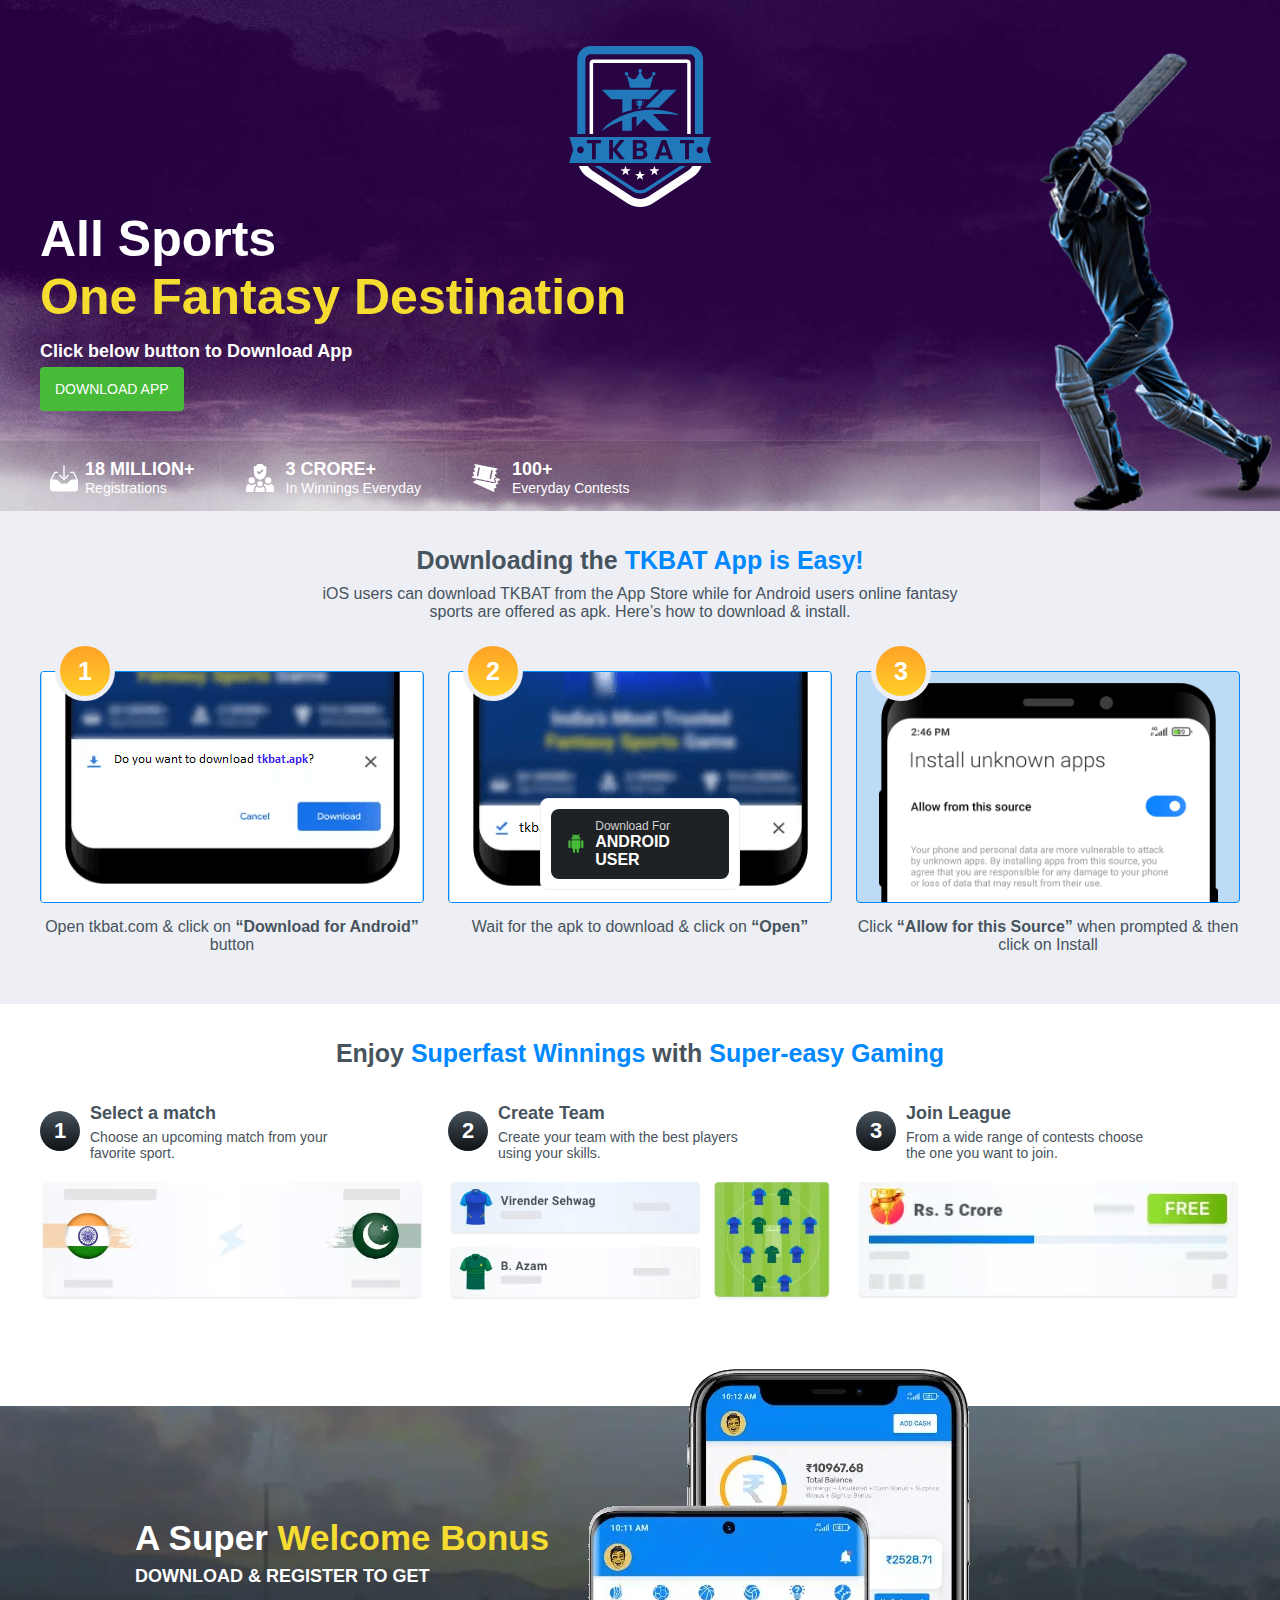
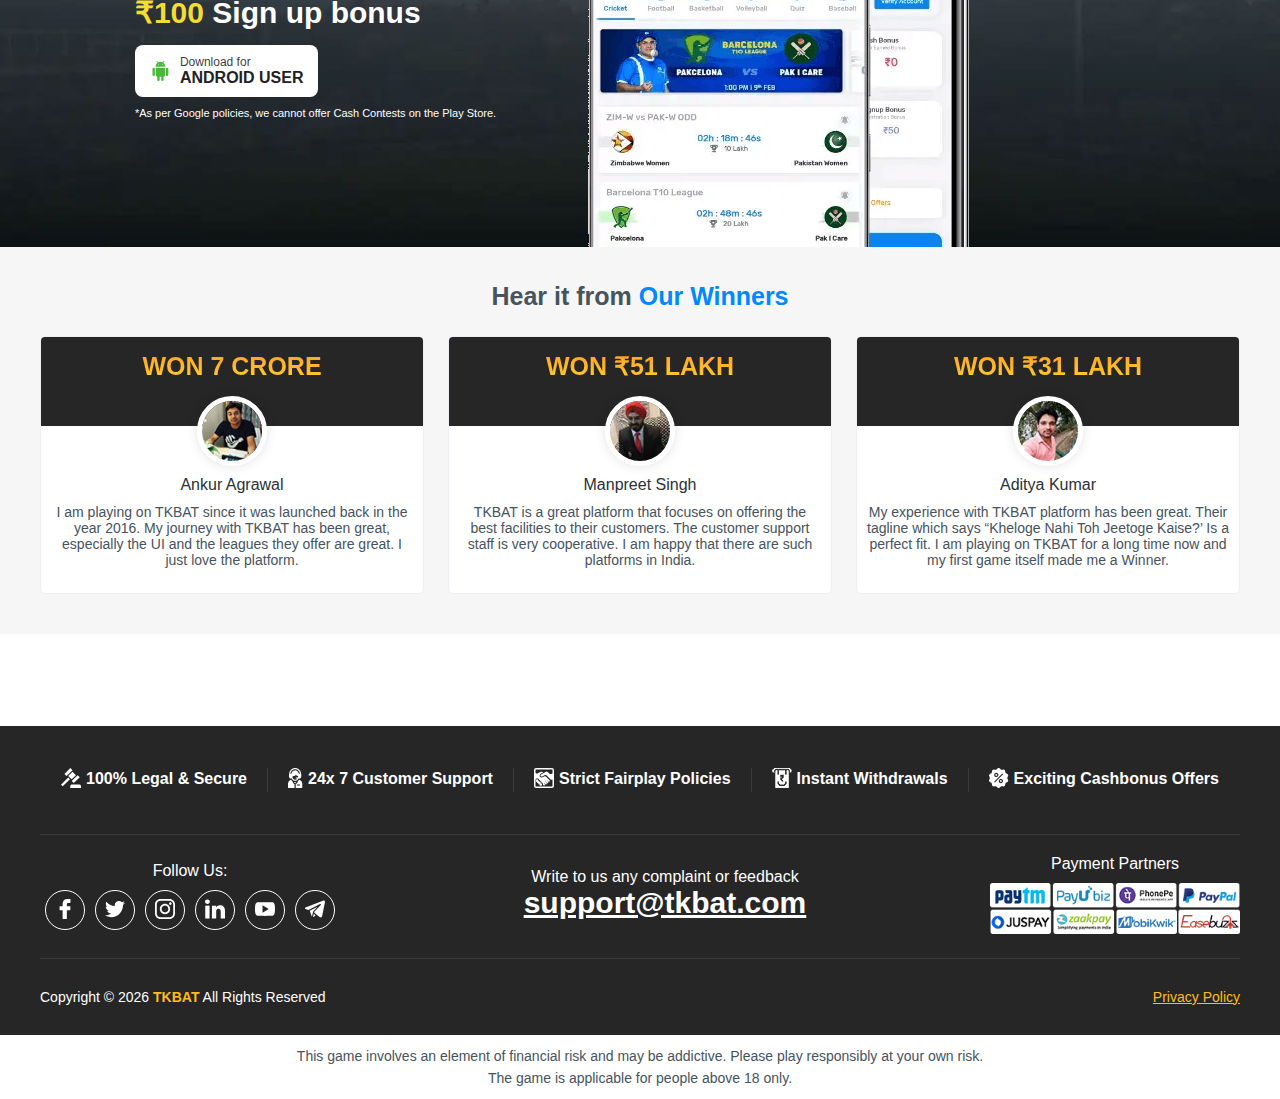
==== index.html @ e8605718 "Initial commit" ====
<!DOCTYPE html>
<html lang="en">
<head>
    <meta http-equiv="cache-control" content="max-age=31536000">
    <meta http-equiv="cache-control" content="no-cache">
    <meta http-equiv="expires" content="0">
    <meta http-equiv="expires" content="Tue, 01 Jan 2025 1:00:00 GMT">
    <meta http-equiv="pragma" content="no-cache">
    <meta charset="utf-8">
    <meta http-equiv="X-UA-Compatible" content="IE=edge">
    <meta name="viewport" content="width=device-width,initial-scale=1">
    <meta name="keywords"
        content="Fantasy Cricket,Fantasy Cricket Website,Fantasy Cricket sports,Fantasy Cricket League,Fantasy Sports,Fantasy Gaming,TKBAT,Online Fantasy Games,Cricket Fantasy Team,Live Cricket Score,Cricket Score Live,IPL Live Score,Online Cricket,Cricket Betting Tips"
        id="keywords">
    <meta name="description"
        content="Play Fantasy Cricket on TKBAT and win huge. Download Fantasy Sports Game App and play Cricket sports."
        id="description">
    <meta property="og:url" content="index.html">
    <meta property="og:description"
        content="Play Fantasy Cricket on TKBAT and win huge. Download Fantasy Sports Game App and play Cricket sports.">
    <meta property="og:title" content="Play Fantasy Cricket - Download Fantasy Sports App - TKBAT">
    <meta property="og:type" content="website">
    
    <meta property="fb:app_id" content="115690415775523">
    <meta property="og:image" content="assets/img/tkbat_shvag.jpg">
    <meta property="og:image:width" content="400">
    <meta property="og:image:height" content="300">
    <meta name="google-site-verification" content="RsuYp0el6uMh-h15eieLxXll2mEd5swfdwKniNeK5PY">
    <meta name="facebook-domain-verification" content="nry62axk0rsmj8yp8du52i96y41ram">
    <link rel="shortcut icon" href="assets/img/favicon-32x32.ico">
    
    <link href="index.html" rel="canonical">
    <meta name="msapplication-TileColor" content="#ffffff">
    <meta name="theme-color" content="#002a8b">
    <title>Play Fantasy Cricket - Download Fantasy Sports App - TKBAT</title>
    <link rel="preconnect" href="https://fonts.gstatic.com/" crossorigin>
    <style>
        @font-face {
            font-family: Roboto;
            font-style: normal;
            font-weight: 400;
            font-display: swap;
            src: url(https://fonts.gstatic.com/s/roboto/v20/KFOmCnqEu92Fr1Mu4mxK.woff2) format('woff2');
            unicode-range: U+0000-00FF, U+0131, U+0152-0153, U+02BB-02BC, U+02C6, U+02DA, U+02DC, U+2000-206F, U+2074, U+20AC, U+2122, U+2191, U+2193, U+2212, U+2215, U+FEFF, U+FFFD
        }

        @font-face {
            font-family: Roboto;
            font-style: normal;
            font-weight: 500;
            font-display: swap;
            src: url(https://fonts.gstatic.com/s/roboto/v20/KFOlCnqEu92Fr1MmEU9fBBc4.woff2) format('woff2');
            unicode-range: U+0000-00FF, U+0131, U+0152-0153, U+02BB-02BC, U+02C6, U+02DA, U+02DC, U+2000-206F, U+2074, U+20AC, U+2122, U+2191, U+2193, U+2212, U+2215, U+FEFF, U+FFFD
        }

        @font-face {
            font-family: Roboto;
            font-style: normal;
            font-weight: 700;
            font-display: swap;
            src: url(https://fonts.gstatic.com/s/roboto/v20/KFOlCnqEu92Fr1MmWUlfBBc4.woff2) format('woff2');
            unicode-range: U+0000-00FF, U+0131, U+0152-0153, U+02BB-02BC, U+02C6, U+02DA, U+02DC, U+2000-206F, U+2074, U+20AC, U+2122, U+2191, U+2193, U+2212, U+2215, U+FEFF, U+FFFD
        }

        * {
            margin: 0;
            padding: 0;
            border: 0;
            font-size: 100%;
            font: inherit;
            vertical-align: baseline
        }

        article,
        aside,
        details,
        figcaption,
        figure,
        footer,
        header,
        hgroup,
        menu,
        nav,
        section {
            display: block
        }

        * {
            box-sizing: border-box;
            outline: 0
        }

        html {
            scroll-behavior: smooth;
            -webkit-scroll-behavior: smooth
        }

        ::-webkit-scrollbar {
            width: 5px;
            height: 5px
        }

        ::-webkit-scrollbar-track {
            background-color: rgba(255, 255, 255, .5);
            padding: 0 2px
        }

        ::-webkit-scrollbar-thumb {
            background: #0444bf;
            border-radius: 5px
        }

        body {
            line-height: normal;
            font-size: 16px;
            color: #47535d;
            font-family: Roboto, sans-serif
        }

        iframe,
        img {
            max-width: 100%;
            height: auto
        }

        button,
        input,
        select,
        textarea {
            font-family: Roboto, sans-serif
        }

        b,
        strong {
            font-weight: 700
        }

        blockquote,
        q {
            quotes: none
        }

        blockquote:after,
        blockquote:before,
        q:after,
        q:before {
            content: '';
            content: none
        }

        table {
            border-collapse: collapse;
            border-spacing: 0
        }

        .text-left {
            text-align: left
        }

        .text-right {
            text-align: right
        }

        .text-center {
            text-align: center
        }

        p {
            margin: 10px 0 15px
        }

        .btn {
            border-radius: 4px;
            border: none;
            cursor: pointer;
            font-size: 16px;
            background: #47ba38;
            padding: 14px 15px;
            min-width: 160px;
            text-decoration: none;
            font-weight: 500;
            text-transform: uppercase;
            color: #fff;
            text-align: center;
            display: inline-block;
            transition: all .5s;
            -webkit-transition: all .5s
        }

        .btn:hover {
            background: #3aaa2b
        }

        .white {
            background: #fff
        }

        .white:hover {
            background: #fff
        }

        .black {
            background: #1f2224
        }

        .black:hover {
            background: #1f2224
        }

        .gray {
            background: #47535d
        }

        .gray:hover {
            background: #47535d
        }

        .blue {
            background: #08f
        }

        .gray:hover {
            background: #373e44
        }

        .blue:hover {
            background: #0780eb
        }

        .container {
            max-width: 1230px;
            padding: 0 15px;
            width: 100%;
            margin: 0 auto
        }

        .header_sec {
            padding: 20px 0;
            position: absolute;
            width: 100%;
            top: 0;
            z-index: 5
        }

        .header_sec .container {
            display: flex;
            -webkit-display: flex;
            align-items: center;
            justify-content: center
        }

        .mobile {
            display: none !important
        }

        .top_banner {
            background-size: cover;
            background-position: top center;
            padding-top: 210px;
            position: relative
        }

        .top_banner:before {
            background: rgba(0, 0, 0, .1);
            border-top: 1px solid rgba(255, 255, 255, .1);
            width: calc(50% + 400px);
            content: "";
            height: 70px;
            position: absolute;
            left: 0;
            bottom: 0;
            z-index: 1
        }

        .top_banner .container {
            display: flex;
            -webkit-display: flex;
            align-items: flex-end;
            justify-content: space-between
        }

        .top_banner img {
            vertical-align: bottom
        }

        .top_banner .textblock {
            width: calc(100% - 250px);
            padding-bottom: 100px;
            position: relative
        }

        .top_banner .imageblock {
            width: 250px;
            position: relative;
            z-index: 2
        }

        .top_banner h1 {
            color: #fff;
            font-size: 50px;
            font-weight: 700;
            line-height: normal;
            margin-bottom: 15px
        }

        .top_banner h1 span {
            color: #f5dc31
        }

        .download_with {
            display: flex;
            -webkit-display: flex;
            align-items: center;
            justify-content: space-between;
            max-width: 650px
        }

        .get_apk p {
            color: #fff;
            font-size: 18px;
            font-weight: 700;
            margin: 0 0 5px
        }

        .get_apk p#moberror {
            color: red;
            font-weight: 500;
            margin-top: 5px;
            font-size: 14px;
            position: absolute;
            bottom: -30px;
            left: 0
        }

        .get_apk p#mobgreen {
            color: #47ba38;
            font-weight: 500;
            margin-top: 5px;
            font-size: 14px;
            position: absolute;
            bottom: -30px;
            left: 0
        }

        .get_apk {
            width: 400px
        }

        .get_apk form {
            position: relative
        }

        .get_apk .formblock {
            display: flex;
            -webkit-display: flex;
            position: relative
        }

        .get_apk .telcode {
            position: absolute;
            left: 8px;
            top: 12px;
            color: #47535d;
            font-weight: 700;
            pointer-events: none
        }

        .get_apk input {
            width: calc(100% - 140px);
            border: none;
            font-size: 15px;
            height: 44px;
            color: #47535d;
            border-radius: 4px;
            padding: 5px 10px 5px 40px
        }

        .get_apk .btn {
            font-size: 14px;
            min-width: 130px;
        }

        .qr_scaner {
            width: 240px;
            border-left: 1px dashed rgba(255, 255, 255, .5);
            padding-left: 10px;
            margin-left: 10px;
            display: flex;
            -webkit-display: flex;
            align-items: center
        }

        .qr_scaner p {
            font-size: 14px;
            color: #fff;
            font-weight: 500;
            padding-left: 10px
        }

        .speciality {
            display: flex;
            -webkit-display: flex;
            position: absolute;
            left: 0;
            bottom: 5px;
            z-index: 2
        }

        .speciality li {
            list-style: none;
            padding: 10px 0 10px 65px;
            position: relative;
            color: #fff;
            border-left: 1px solid rgba(255, 255, 255, .1);
            margin-left: 25px
        }

        .speciality li:first-of-type {
            border-left: none;
            margin-left: 0;
            padding-left: 45px
        }

        .speciality span.icon {
            width: 28px;
            height: 28px;
            position: absolute;
            left: 25px;
            top: 15px
        }

        .speciality li:first-of-type span.icon {
            left: 10px
        }

        .speciality span.icon svg {
            width: 100%;
            height: 100%
        }

        .speciality p {
            font-size: 18px;
            font-weight: 700;
            text-transform: uppercase;
            margin: 0
        }

        .speciality p small {
            display: block;
            font-size: 14px;
            text-transform: capitalize;
            font-weight: 400
        }

        .install_sec {
            background: #edeff5;
            padding: 35px 0
        }

        .head {
            max-width: 650px;
            margin: 0 auto 25px
        }

        .heading {
            color: #47535d;
            font-size: 25px;
            font-weight: 700
        }

        .heading span {
            color: #08f
        }

        .install_steps {
            padding-top: 25px;
            display: flex;
            -webkit-display: flex;
            flex-wrap: wrap;
            counter-reset: counter
        }

        .install_steps li {
            list-style: none;
            width: 32%;
            margin-left: 2%;
            text-align: center;
            counter-increment: counter;
            position: relative
        }

        .install_steps li:before {
            content: counter(counter);
            width: 50px;
            height: 50px;
            background: linear-gradient(#ffa127 0, #ffcf27 100%);
            border: 5px solid #edeff5;
            text-align: center;
            position: absolute;
            left: 15px;
            top: -30px;
            border-radius: 100%;
            line-height: 50px;
            font-size: 25px;
            font-weight: 700;
            color: #fff
        }

        .install_steps li:first-of-type {
            margin-left: 0
        }

        .install_steps .image_box {
            background: rgba(0, 136, 255, .2);
            border-radius: 4px;
            width: 100%;
            text-align: center;
            border: 1px solid #08f;
            margin-bottom: 15px
        }

        .install_steps .image_box img {
            vertical-align: bottom
        }

        .howtoplay_sec {
            padding: 35px 0 100px
        }

        .howtoplay_list {
            display: flex;
            -webkit-display: flex;
            flex-wrap: wrap;
            counter-reset: counter
        }

        .howtoplay_list li {
            list-style: none;
            width: 32%;
            margin-left: 2%;
            counter-increment: counter;
            position: relative
        }

        .howtoplay_list li:first-of-type {
            margin-left: 0
        }

        .howtoplay_list li p {
            padding-left: 50px;
            position: relative;
            margin-bottom: 20px;
            font-size: 14px;
            max-width: 300px
        }

        .howtoplay_list li p:before {
            content: counter(counter);
            width: 40px;
            height: 40px;
            background: linear-gradient(#47535d 0, #0e1113 100%);
            text-align: center;
            position: absolute;
            left: 0;
            top: 8px;
            border-radius: 100%;
            line-height: 40px;
            font-size: 22px;
            font-weight: 700;
            color: #fff
        }

        .howtoplay_list p strong {
            display: block;
            font-size: 18px;
            margin-bottom: 5px
        }

        .action_btns {
            margin-top: 35px
        }

        .action_btns .btn {
            margin: 0 5px
        }

        .download_sec {
            background-size: cover;
            background-position: center center
        }

        .download_sec .container {
            display: flex;
            -webkit-display: flex;
            align-items: center
        }

        .download_text {
            padding: 30px
        }

        .download_text h2 {
            color: #fff;
            font-weight: 700;
            font-size: 35px
        }

        .download_text h2 span {
            color: #f5dc31
        }

        .download_text .btnsbox {
            display: flex;
            margin: 15px 0 5px
        }

        .btnsbox a {
            text-decoration: none;
            min-width: 175px;
            border-radius: 8px;
            padding: 10px 15px;
            display: flex;
            align-items: center
        }

        .btnsbox a.gray {
            background: #1f2224
        }

        .btnsbox a span {
            width: 20px;
            height: 20px
        }

        .btnsbox a span img {
            width: 100%;
            height: auto
        }

        .btnsbox p {
            color: rgba(0, 0, 0, .8);
            font-size: 12px;
            margin: 0;
            padding-left: 10px;
            text-align: left
        }

        .btnsbox p strong {
            display: block;
            font-size: 16px;
            text-transform: uppercase;
            font-weight: 700;
            color: #1f2224
        }

        .download_sec img {
            vertical-align: middle
        }

        .myteam_device {
            margin-top: -70px
        }

        .brand_add {
            margin-top: -50px
        }

        .download_btns>p {
            font-size: 11px;
            color: #fff
        }

        .head04 {
            font-size: 30px;
            font-weight: 700;
            color: #fff;
            margin: 8px 0
        }

        .head04 span {
            color: #f5dc31
        }

        .head05 {
            font-size: 18px;
            font-weight: 700;
            color: #fff;
            margin: 8px 0
        }

        .custumer_review {
            padding: 35px 0 40px;
            background: #f6f6f7
        }

        .review_list {
            display: flex;
            -webkit-display: flex;
            flex-wrap: wrap
        }

        .review_list li {
            list-style: none;
            width: 32%;
            margin-left: 2%;
            background: #fff;
            overflow: hidden;
            border: 1px solid #edeff5;
            border-radius: 5px
        }

        .review_list li:first-of-type {
            margin-left: 0
        }

        .review_list .review_head {
            background: #262626;
            padding: 15px 10px 45px
        }

        .review_list h4 {
            font-size: 25px;
            text-transform: uppercase;
            font-weight: 700;
            text-align: center;
            background: -webkit-linear-gradient(#ffa127 0, #ffcf27 100%);
            -webkit-background-clip: text;
            -webkit-text-fill-color: transparent
        }

        .review_disc {
            padding: 0 10px 10px;
            text-align: center
        }

        .custumer_thumb {
            width: 70px;
            height: 70px;
            overflow: hidden;
            border: 5px solid #fff;
            border-radius: 100%;
            margin: -30px auto 10px;
            display: block;
            box-shadow: 0 0 12px rgba(0, 0, 0, .12)
        }

        .custumer_thumb img {
            object-fit: cover;
            width: 100%;
            height: auto
        }

        .review_disc h6 {
            color: #2b3136;
            font-size: 16px;
            font-weight: 500
        }

        .review_disc p {
            font-size: 14px;
            color: #47535d
        }

        .more_games {
            padding: 35px 0
        }

        .games_list {
            margin: 0 0 10px;
            padding: 0;
            display: -webkit-box;
            display: -moz-box;
            display: -ms-flexbox;
            display: -webkit-flex;
            display: flex;
            flex-wrap: wrap;
            justify-content: center;
            -webkit-justify-content: center
        }

        .games_list li {
            list-style: none;
            width: 49%;
            margin-left: 2%;
            padding: 15px;
            z-index: 1;
            background: #cfcfcf;
            border-radius: 10px;
            position: relative;
            overflow: hidden;
            background-size: cover;
            background-repeat: no-repeat;
            background-position: center center;
            transition: all .5s ease;
            -webkit-transition: all .5s ease;
            display: -webkit-box;
            display: -moz-box;
            display: -ms-flexbox;
            display: -webkit-flex;
            display: flex;
            flex-wrap: wrap;
            align-items: center
        }

        .games_list li:before {
            content: "";
            background-image: -moz-linear-gradient(180deg, rgba(0, 0, 0, .4) 0, rgba(0, 0, 0, .90196) 100%);
            background-image: -webkit-linear-gradient(180deg, rgba(0, 0, 0, .4) 0, rgba(0, 0, 0, .90196) 100%);
            background-image: -ms-linear-gradient(180deg, rgba(0, 0, 0, .4) 0, rgba(0, 0, 0, .90196) 100%);
            position: absolute;
            z-index: -1;
            left: 0;
            top: 0;
            width: 100%;
            height: 100%
        }

        .games_list li:first-of-type {
            margin-left: 0
        }

        .games_list .text {
            width: calc(100% - 200px);
            padding-right: 20px
        }

        .games_list .image {
            width: 200px
        }

        .games_list h4 {
            color: #fff;
            text-transform: uppercase;
            font-size: 24px;
            font-weight: 700
        }

        .games_list p {
            color: #fff;
            font-size: 15px;
            line-height: 22px;
            margin-bottom: 10px
        }

        .games_list .btn {
            background: #ffbc1c;
            font-size: 14px
        }

        .footer_sec {
            background: #262626;
            width: 100%
        }

        .footer_row1 {
            padding: 35px 0;
            border-bottom: 1px solid rgba(255, 255, 255, .1)
        }

        .usps_list {
            display: flex;
            align-items: center;
            justify-content: center;
            flex-wrap: wrap
        }

        .usps_list li {
            list-style: none;
            font-weight: 700;
            color: #fff;
            margin-left: 20px;
            padding-left: 20px;
            border-left: 1px solid rgba(255, 255, 255, .1);
            margin-top: 7px;
            margin-bottom: 7px
        }

        .usps_list li:first-of-type {
            margin-left: 0;
            padding-left: 0;
            border-left: none
        }

        .usps_list li span.icon {
            vertical-align: middle;
            margin-right: 5px
        }

        .footer_row2 {
            display: flex;
            flex-wrap: wrap;
            padding: 30px 0;
            border-bottom: 1px solid rgba(255, 255, 255, .1)
        }

        .footer_row2 .column {
            width: 28%;
            margin-left: 2%
        }

        .footer_row2 .footer_menu {
            margin-left: 0;
            width: 40%
        }

        .footer_menu ul {
            display: flex;
            flex-wrap: wrap
        }

        .footer_menu li {
            list-style: none;
            width: 48.5%;
            margin-left: 3%
        }

        .footer_menu li:nth-child(2n+1) {
            margin-left: 0
        }

        .footer_menu li a {
            color: #fff;
            font-size: 16px;
            font-weight: 400;
            display: block;
            padding: 8px 0;
            text-decoration: none;
            transition: all .5s
        }

        .footer_menu li a:hover {
            color: #f5dc31
        }

        .footer_row2 h5 {
            color: #fff;
            font-weight: 700;
            font-size: 16px;
            margin-bottom: 15px
        }

        .fifs_col {
            display: flex;
            align-items: center;
            justify-content: center
        }

        .fifs_btn {
            padding-left: 10px
        }

        .outline {
            background: 0 0;
            border: 1px solid #fff;
            color: #fff;
            padding: 8px 10px;
            text-transform: capitalize
        }

        .outline:hover {
            background: #fff;
            color: #262626
        }

        .footer_row3 {
            display: flex;
            justify-content: space-between;
            align-items: center;
            flex-wrap: wrap;
            padding: 20px 0;
            border-bottom: 1px solid rgba(255, 255, 255, .1)
        }

        .footer_row3 p.text-center {
            margin: 0 0 10px;
            color: #fff
        }

        .payment_partners {
            text-align: center
        }

        .payment_partners img {
            max-width: 250px
        }

        .social_media ul {
            display: flex;
            justify-content: center
        }

        .social_media ul li {
            list-style: none;
            margin: 0 5px
        }

        .social_media li a {
            width: 40px;
            height: 40px;
            border-radius: 100%;
            padding: 8px 0;
            text-align: center;
            border: 1px solid #fff;
            display: block;
            transition: all .5s
        }

        .social_media li a svg {
            width: 20px;
            height: 20px
        }

        .social_icon,
        .social_media svg path {
            fill: #fff
        }

        .social_media li a:hover {
            background: #fff
        }

        .social_media li a:hover .social_icon,
        .social_media li a:hover svg path {
            fill: #262626
        }

        .feedback p {
            color: #fff;
            font-size: 16px;
            text-align: center
        }

        .feedback p a {
            font-size: 30px;
            font-weight: 700;
            display: block;
            color: #fff
        }

        .footer_row4 {
            display: flex;
            flex-wrap: wrap;
            justify-content: space-between;
            padding: 30px 0
        }

        .footer_row4 .column {
            width: 50%
        }

        .footer_row4 p {
            margin: 0;
            color: #fff;
            font-size: 14px;
            font-weight: 400
        }

        .footer_row4 p strong {
            color: #ffbc1d
        }

        .footer_row4 p a {
            color: #ffbc1d
        }

        .footer_disc {
            text-align: center;
            background: #fff;
            padding: 10px 0
        }

        .footer_disc p {
            font-size: 14px;
            line-height: 22px;
            margin: 0
        }

        .chatbtn {
            position: fixed;
            bottom: 20px;
            right: 20px;
            z-index: 6
        }

        .sticky_btns {
            position: sticky;
            bottom: 10px;
            background: #fff;
            max-width: 200px;
            margin: 0 auto;
            border: 1px solid #edeff5;
            padding: 10px;
            border-radius: 8px;
            z-index: 6
        }

        .sticky_btns .btnsbox {
            display: flex;
            justify-content: center;
            -webkit-display: flex
        }

        .sticky_btns a {
            text-transform: capitalize;
            text-align: left
        }

        .sticky_btns .btnsbox p {
            color: rgba(255, 255, 255, .8)
        }

        .sticky_btns .btnsbox p strong {
            color: #fff
        }

        .sticky_btns a.green {
            text-align: center;
            justify-content: center
        }

        .modal {
            display: none;
            position: fixed;
            z-index: 7;
            left: 0;
            top: 0;
            width: 100%;
            height: 100%;
            overflow-x: hidden;
            overflow-y: auto
        }

        .modal-content {
            margin: 1.75rem auto;
            width: 100%;
            max-width: 850px;
            position: relative;
            z-index: 8
        }

        .model_wrap {
            background-color: #fefefe;
            margin: auto;
            border: 5px solid #fff;
            border-radius: 10px
        }

        .overlay {
            background-color: rgba(0, 0, 0, .4);
            right: 0;
            position: fixed;
            left: 0;
            top: 0;
            bottom: 0;
            z-index: 7
        }

        .modal-content .close {
            width: 40px;
            height: 40px;
            line-height: 40px;
            color: #000;
            font-size: 32px;
            border-radius: 100%;
            position: absolute;
            right: 0;
            top: -15px;
            z-index: 10;
            right: -21px;
            background: #fff;
            text-align: center;
            cursor: pointer
        }

        .modal-content iframe {
            vertical-align: middle;
            width: 100%;
            height: 450px
        }

        @media (max-width:991px) {
            body {
                font-size: 14px
            }

            .myteam_device,
            .qr_scaner {
                display: none
            }

            .speciality span.icon {
                width: 20px;
                height: 20px;
                left: 15px;
                top: 10px
            }

            .speciality {
                bottom: 8px
            }

            .top_banner:before {
                height: 58px
            }

            .speciality li:first-of-type span.icon {
                left: 0
            }

            .speciality p {
                font-size: 14px;
                white-space: nowrap
            }

            .speciality li {
                padding: 6px 0 6px 45px;
                margin-left: 15px
            }

            .speciality li:first-of-type {
                padding-left: 30px
            }

            .speciality p small {
                font-size: 11px
            }

            .top_banner .imageblock {
                width: 200px
            }

            .top_banner .textblock {
                width: calc(100% - 200px);
                padding-bottom: 80px
            }

            .top_banner h1 {
                font-size: 32px
            }

            .install_steps li:before {
                width: 35px;
                height: 35px;
                border-width: 2px;
                top: -20px;
                left: 10px;
                line-height: 35px
            }

            .howtoplay_list li p:before {
                width: 32px;
                height: 32px;
                border-width: 2px;
                top: 2px;
                left: 5px;
                line-height: 32px;
                font-size: 20px
            }

            .footer_menu li a {
                font-size: 14px;
                padding: 6px 0
            }

            .footer_row1 {
                padding: 20px 0
            }

            .outline {
                font-size: 14px;
                padding: 6px 8px;
                min-width: 140px
            }

            .feedback p a {
                font-size: 24px
            }

            .howtoplay_sec {
                padding: 35px 0 70px
            }

            .download_text {
                padding: 20px
            }

            .modal-content {
                margin: 1.75rem auto;
                width: 90%;
                max-width: 480px
            }

            .modal-content iframe {
                height: 350px
            }

            .games_list .image {
                width: 140px
            }

            .games_list .text {
                width: calc(100% - 140px);
                padding-right: 15px
            }
        }

        @media (max-width:767px) {

            .download_with,
            .right_head,
            img.desktop {
                display: none
            }

            .mobile {
                display: flex !important
            }

            .header_sec .container {
                justify-content: center
            }

            .top_banner .container {
                flex-direction: column-reverse
            }

            .top_banner:before {
                width: 100%
            }

            .top_banner .imageblock {
                width: 208px;
                margin: 0 auto
            }

            .top_banner .textblock {
                width: 100%;
                padding-bottom: 0
            }

            .top_banner h1 {
                font-size: 30px;
                text-align: center
            }

            .speciality {
                width: 100%;
                justify-content: center;
                position: static;
                margin-bottom: 4px
            }

            .mobile_scroll_spe {
                overflow: auto;
                -webkit-overflow-scrolling: touch;
                margin: 0 -15px;
                position: relative;
                z-index: 5
            }

            .get_apk p {
                font-size: 16px
            }

            .get_apk {
                width: 320px
            }

            .get_apk input {
                width: calc(100% - 100px);
                font-size: 14px
            }

            .get_apk .btn {
                font-size: 12px;
                min-width: 85px;
                margin-left: 5px;
                padding: 10px 8px
            }

            .howtoplay_list li,
            .howtoplay_list li:first-of-type,
            .install_steps li,
            .install_steps li:first-of-type {
                margin: 10px auto;
                width: 100%;
                max-width: 350px
            }

            .brand_add {
                margin-top: 0;
                max-width: 145px
            }

            .download_text {
                padding: 20px 0 20px 20px
            }

            .review_list h4 {
                font-size: 20px
            }

            .mobile_scroll {
                overflow: auto;
                -webkit-overflow-scrolling: touch;
                width: 100%
            }

            .mobile_scroll .review_list {
                width: 850px;
                flex-wrap: nowrap;
                padding-bottom: 10px
            }

            .mobile_scroll::-webkit-scrollbar-track {
                background-color: rgba(0, 0, 0, .02);
                padding: 0 2px
            }

            .mobile_scroll::-webkit-scrollbar-thumb {
                background: rgba(0, 0, 0, .1);
                border-radius: 5px
            }

            .btnsbox a:first-of-type {
                margin-right: 7px
            }

            .btnsbox a:last-of-type {
                margin-left: 0
            }

            .review_list li {
                width: 32.66%
            }

            .usps_list li {
                margin: 10px;
                padding: 0;
                border-left: none
            }

            .footer_row1,
            .footer_row2 {
                padding: 15px 0
            }

            .footer_row2 .column {
                width: 50%;
                margin: 0
            }

            .footer_row2 .footer_menu {
                width: 100%;
                margin-bottom: 20px
            }

            .footer_row3 .feedback,
            .footer_row3 .social_media,
            .payment_partners {
                margin: 0 auto 15px;
                width: 100%
            }

            .footer_row4 {
                padding: 15px 0
            }

            .footer_row4 .column {
                width: 100%;
                text-align: center !important;
                margin: 5px auto
            }

            .chatbtn {
                max-width: 45px;
                bottom: 10px;
                right: 10px
            }

            .games_list li {
                width: 100%;
                margin: 10px auto;
                max-width: 500px
            }

            .games_list li:first-of-type {
                margin-left: auto;
                margin-top: 0
            }
        }

        @media (max-width:599px) {
            .top_banner {
                padding-top: 190px
            }

            .logo {
                max-width: 170px
            }

            .btn {
                padding: 12px 10px;
                min-width: 140px;
                font-size: 14px
            }

            .header_sec {
                padding: 15px 0
            }

            .brand_add {
                display: none
            }

            .top_banner h1 {
                font-size: 24px
            }

            .howtoplay_sec,
            .install_sec {
                padding: 25px 0
            }

            .install_steps {
                padding-top: 0
            }

            .custumer_review,
            .download_text,
            .more_games {
                padding: 25px 0
            }

            .download_text {
                text-align: center;
                width: 100%
            }

            .download_text .btnsbox {
                justify-content: center
            }

            .download_text h2 {
                font-size: 28px
            }

            .head05 {
                font-size: 16px
            }

            .head04 {
                font-size: 24px
            }

            .btnsbox a {
                padding: 8px 10px;
                min-width: 150px
            }

            .footer_row2 .column {
                margin-top: 20px;
                width: 100%
            }

            .footer_row2 .footer_menu {
                margin-top: 0
            }

            .sticky_btns {
                max-width: 300px;
                padding: 5px;
                bottom: 5px
            }

            .btnsbox a span {
                width: 18px;
                height: 18px
            }

            .btnsbox a {
                padding: 8px 8px;
                min-width: 140px
            }

            .btnsbox p {
                padding-left: 5px
            }

            .btnsbox p strong {
                font-size: 14px
            }

            .chatbtn {
                bottom: 60px
            }

            .usps_list li {
                margin: 5px
            }

            .action_btns {
                margin-top: 10px
            }

            .head {
                margin: 0 auto 15px
            }

            .mobile_scroll_spe {
                padding: 0 15px
            }

            .speciality {
                justify-content: flex-start
            }

            .mobile_scroll_spe::-webkit-scrollbar-track {
                background-color: rgba(255, 255, 255, 0);
                padding: 0 0
            }

            .mobile_scroll_spe::-webkit-scrollbar-thumb {
                background: rgba(255, 255, 255, 0);
                border-radius: 5px
            }

            .footer_disc p {
                font-size: 12px;
                line-height: normal
            }

            .modal-content {
                margin: 1.75rem 5%;
                width: 90%;
                max-width: 480px
            }

            .modal-content iframe {
                height: 300px
            }

            .modal-content .close {
                width: 30px;
                height: 30px;
                line-height: 30px;
                font-size: 26px;
                right: -10px;
                top: -10px
            }

            .heading {
                font-size: 18px
            }
        }

        @media (max-width:479px) {
            .usps_list {
                align-items: flex-start;
                flex-wrap: nowrap;
                margin: 0 -5px
            }

            .usps_list li {
                margin: 0;
                padding: 0 3px;
                font-size: 10px;
                text-align: center;
                font-weight: 400
            }

            .usps_list li span.icon {
                display: block;
                margin: 0 auto 5px
            }
        }

        @media (max-width:359px) {
            .logo {
                max-width: 145px
            }

            .btn {
                min-width: 128px
            }

            .top_banner .imageblock {
                width: 180px
            }

            .right_head .btn {
                padding: 11px 7px;
                min-width: 125px;
                font-size: 13px
            }

            .download_text h2 {
                font-size: 25px
            }

            .social_media ul li {
                margin: 0 3px
            }

            .footer_row4 p {
                font-size: 12px
            }

            .footer_menu li a {
                font-size: 13px
            }

            .games_list li {
                flex-direction: column-reverse
            }

            .games_list .text {
                width: 100%;
                padding-right: 0;
                text-align: center
            }

            .games_list .text p {
                margin: 0 auto 12px
            }

            .games_list .image {
                margin: 0 auto 15px
            }

            .games_list h4 {
                font-size: 22px
            }
        }
    </style>
</head>

<body>
    <div class="page_wrap">
        <header id="header" class="header_sec">
            <div class="container">
                <div class="logo">
                    <a href="index.html"><img style="width: 210px; border-radius: 4px;" src="assets/img/tkbat-log.svg" alt="TKBAT"></a>
                </div>
            </div>
        </header>
        <div class="top_banner"
            style="background-image:url(assets/img/banner2021.jpg)">
            <div class="container">
                <div class="textblock">
                    <h1>All Sports<br><span>One Fantasy Destination</span></h1>
                    <div class="download_with">
                        <div class="get_apk">
                            <p>Click below button to Download App</p>
                            <form id="sendlinkform">
                                <div class="formblock">
                                    <a href="download/tkbat.apk"><button type="button" class="btn green">Download App</button></a>
                                </div>
                            </form>
                        </div>
                    </div>
                    <div class="mobile_scroll_spe">
                        <ul class="speciality">
                            <li><span class="icon"><svg id="Group_10" data-name="Group 10"
                                        xmlns="http://www.w3.org/2000/svg" width="30" height="30" viewBox="0 0 30 30">
                                        <g id="_001-inbox" data-name="001-inbox" transform="translate(0 1)">
                                            <g id="Group_5" data-name="Group 5">
                                                <g id="Group_4" data-name="Group 4" transform="translate(0 0)">
                                                    <path id="Path_13" data-name="Path 13"
                                                        d="M29.9,128.356l-3.907-8.407a.7.7,0,0,0-.663-.349H21.977a.7.7,0,1,0,0,1.4h2.9l3.244,6.977H24.14a4.57,4.57,0,0,0-4.186,2.686,3.244,3.244,0,0,1-2.93,1.849H12.977a3.244,3.244,0,0,1-2.93-1.849,4.57,4.57,0,0,0-4.186-2.686H1.953L5.791,121H8.023a.7.7,0,1,0,0-1.4H5.372a.663.663,0,0,0-.628.314l-4.6,8.442a.419.419,0,0,0-.14.279v8.686a3.663,3.663,0,0,0,3.593,3.558H26.407A3.663,3.663,0,0,0,30,137.321v-8.686A.662.662,0,0,0,29.9,128.356Z"
                                                        transform="translate(0 -112.345)" fill="#fff" />
                                                    <path id="Path_14" data-name="Path 14"
                                                        d="M149.078,27.122a.663.663,0,0,0,.936.04c.014-.013.027-.026.04-.04l4.744-4.779a.7.7,0,0,0-.977-.977l-3.558,3.558V11.669a.7.7,0,0,0-1.4,0V24.925l-3.558-3.558a.7.7,0,0,0-.977.977Z"
                                                        transform="translate(-134.567 -10.971)" fill="#fff" />
                                                </g>
                                            </g>
                                        </g>
                                        <rect id="Rectangle_3007" data-name="Rectangle 3007" width="30" height="30"
                                            fill="none" />
                                    </svg></span>
                                <p>18 Million+ <small>Registrations</small></p>
                            </li>
                            <li><span class="icon"><svg id="_002-family" data-name="002-family"
                                        xmlns="http://www.w3.org/2000/svg" width="30" height="30" viewBox="0 0 30 30">
                                        <path id="Path_15" data-name="Path 15"
                                            d="M352.869,248.738a3.369,3.369,0,1,1,3.369-3.369A3.373,3.373,0,0,1,352.869,248.738Z"
                                            transform="translate(-329.021 -227.82)" fill="#fff" />
                                        <path id="Path_16" data-name="Path 16"
                                            d="M50.869,248.738a3.369,3.369,0,1,1,3.369-3.369A3.373,3.373,0,0,1,50.869,248.738Z"
                                            transform="translate(-44.717 -227.82)" fill="#fff" />
                                        <path id="Path_17" data-name="Path 17"
                                            d="M153.6,2.344a2.9,2.9,0,0,1-2.606-1.61l-.124-.247A.879.879,0,0,0,150.082,0h-4.687a.879.879,0,0,0-.786.486l-.124.247a2.9,2.9,0,0,1-2.606,1.611.879.879,0,0,0-.879.879V8.238a9.1,9.1,0,0,0,6.486,8.717.878.878,0,0,0,.505,0,9.1,9.1,0,0,0,6.486-8.717V3.223A.879.879,0,0,0,153.6,2.344ZM150.846,7.46l-3.315,3.315a.879.879,0,0,1-1.243,0l-1.657-1.657a.879.879,0,0,1,1.243-1.243L146.91,8.91,149.6,6.217a.879.879,0,1,1,1.243,1.243Z"
                                            transform="translate(-132.738 0)" fill="#fff" />
                                        <g id="Group_7" data-name="Group 7" transform="translate(0 21.197)">
                                            <g id="Group_6" data-name="Group 6">
                                                <path id="Path_18" data-name="Path 18"
                                                    d="M331.938,361.763a5.117,5.117,0,0,1-7.193,0,6.161,6.161,0,0,0-1.3,1.261l.483.423a6.74,6.74,0,0,1,2.3,5.068v2.051h7.383a.879.879,0,0,0,.879-.879v-2.93A6.148,6.148,0,0,0,331.938,361.763Z"
                                                    transform="translate(-304.496 -361.759)" fill="#fff" />
                                                <path id="Path_19" data-name="Path 19"
                                                    d="M2.558,361.763A6.148,6.148,0,0,0,0,366.754v2.93a.879.879,0,0,0,.879.879H8.262v-2.051a6.74,6.74,0,0,1,2.3-5.068l.483-.423a6.16,6.16,0,0,0-1.3-1.261,5.117,5.117,0,0,1-7.193,0Z"
                                                    transform="translate(0 -361.759)" fill="#fff" />
                                            </g>
                                            <path id="Path_20" data-name="Path 20"
                                                d="M179.257,413.07a4.53,4.53,0,0,1-6.554,0,4.969,4.969,0,0,0-1.7,3.746v2.051h9.961v-2.051A4.969,4.969,0,0,0,179.257,413.07Z"
                                                transform="translate(-160.98 -410.064)" fill="#fff" />
                                        </g>
                                        <path id="Path_21" data-name="Path 21"
                                            d="M211.283,317.566a2.783,2.783,0,1,1,2.783-2.783A2.786,2.786,0,0,1,211.283,317.566Z"
                                            transform="translate(-196.283 -293.719)" fill="#fff" />
                                    </svg></span>
                                <p>3 CRORE+ <small>in Winnings Everyday</small></p>
                            </li>
                            <li><span class="icon"><svg id="_005-park-tickets-couple"
                                        data-name="005-park-tickets-couple" xmlns="http://www.w3.org/2000/svg"
                                        width="30" height="30.013" viewBox="0 0 30 30.013">
                                        <path id="Path_24" data-name="Path 24"
                                            d="M66.029,485.725a1.517,1.517,0,0,1-1.447,1.194.493.493,0,0,0-.189.938,1.516,1.516,0,0,1,.874,1.66l-.128.64a1.6,1.6,0,0,1-1.916,1.17c-.228-.055-.463-.1-.694-.143-.341-.067-.682-.137-1.023-.2-.451-.091-.9-.18-1.352-.271l-1.611-.323c-.6-.122-1.2-.241-1.8-.362-.64-.128-1.282-.256-1.922-.387-.658-.131-1.316-.265-1.971-.4l-1.952-.393-1.864-.375c-.57-.113-1.136-.228-1.706-.341-.493-.1-.987-.2-1.477-.3l-1.182-.238-.813-.164c-.125-.024-.25-.052-.375-.076-.006,0-.012,0-.018,0a1.544,1.544,0,0,1-.11.972,1.561,1.561,0,0,1-1.712.877.459.459,0,0,0-.515.225l-.274.594a.46.46,0,0,0,.161.539c.03.024,21.986,10.146,22.022,10.155a.46.46,0,0,0,.515-.225l.274-.594a.46.46,0,0,0-.161-.539,1.559,1.559,0,0,1,1.27-2.747.459.459,0,0,0,.515-.225l.274-.594a.46.46,0,0,0-.161-.539,1.559,1.559,0,0,1,1.27-2.747.46.46,0,0,0,.515-.225l.274-.594a.46.46,0,0,0-.161-.539,1.559,1.559,0,0,1,1.27-2.747.46.46,0,0,0,.515-.225l.3-.658a.375.375,0,0,0-.183-.5L66.08,485.5Z"
                                            transform="translate(-39.579 -470.715)" fill="#fff" />
                                        <path id="Path_25" data-name="Path 25"
                                            d="M.493,14.8c.037.018,23.737,4.773,23.777,4.773a.46.46,0,0,0,.448-.338l.128-.64a.462.462,0,0,0-.283-.487,1.56,1.56,0,0,1,.6-2.97.46.46,0,0,0,.448-.338l.094-.469.034-.174a.462.462,0,0,0-.283-.487,1.56,1.56,0,0,1,.6-2.97.46.46,0,0,0,.448-.338l.128-.64a.462.462,0,0,0-.283-.487,1.56,1.56,0,0,1,.6-2.97.46.46,0,0,0,.448-.338l.143-.71a.375.375,0,0,0-.3-.442S3.417,0,3.393,0a.378.378,0,0,0-.369.3l-.143.71a.462.462,0,0,0,.283.487,1.56,1.56,0,0,1-.6,2.97.46.46,0,0,0-.448.338l-.128.64a.462.462,0,0,0,.283.487,1.56,1.56,0,0,1-.6,2.97.46.46,0,0,0-.448.338L1.1,9.88a.462.462,0,0,0,.283.487,1.56,1.56,0,0,1-.6,2.97.46.46,0,0,0-.448.338l-.128.64A.452.452,0,0,0,.493,14.8Zm20.3-7.807a.761.761,0,1,1,1.493.3l-1.005,5-.618,3.082a.762.762,0,0,1-.746.612.827.827,0,0,1-.149-.015.762.762,0,0,1-.6-.9l.691-3.439ZM7.063,4.236a.761.761,0,0,1,1.493.3L8.208,6.261,7.815,8.22,7.5,9.8l-.563,2.821a.762.762,0,0,1-.746.612.826.826,0,0,1-.149-.015.362.362,0,0,1-.061-.015.759.759,0,0,1-.533-.88l.113-.57.3-1.474Z"
                                            transform="translate(-0.205 0.001)" fill="#fff" />
                                    </svg></span>
                                <p>100+ <small>Everyday Contests</small></p>
                            </li>
                        </ul>
                    </div>
                </div>
            </div>
        </div>
        <div class="install_sec">
            <div class="container">
                <div class="head text-center">
                    <div class="heading">Downloading the <span>TKBAT App is Easy!</span></div>
                    <p>iOS users can download TKBAT from the App Store while for Android users online fantasy sports
                        are offered as apk. Here’s how to download & install.</p>
                </div>
                <ul class="install_steps">
                    <li>
                        <div class="image_box"><img src="assets/img/install01.png"
                                width="380" height="230" alt="Download TKBAT App"></div>
                        <p>Open tkbat.com & click on <strong>“Download for Android”</strong> button</p>
                    </li>
                    <li>
                        <div class="image_box"><img src="assets/img/install02.png"
                                width="380" height="230" alt="Tab to open"></div>
                        <p>Wait for the apk to download & click on <strong>“Open”</strong></p>
                    </li>
                    <li>
                        <div class="image_box"><img src="assets/img/install03.png"
                                width="380" height="230" alt="Allow from this source"></div>
                        <p>Click <strong>“Allow for this Source”</strong> when prompted & then click on Install</p>
                    </li>
                </ul>
            </div>
        </div>
        <div class="howtoplay_sec">
            <div class="container">
                <div class="head text-center">
                    <div class="heading">Enjoy <span>Superfast Winnings</span> with <span>Super-easy Gaming</span></div>
                </div>
                <ul class="howtoplay_list">
                    <li>
                        <p><strong>Select a match</strong> Choose an upcoming match from your favorite sport.</p>
                        <div class="imagebox"><img src="assets/img/howtoplay01.png"
                                width="386" height="121" alt="Select a match"></div>
                    </li>
                    <li>
                        <p><strong>Create Team</strong> Create your team with the best players using your skills.</p>
                        <div class="imagebox"><img src="assets/img/howtoplay02.png"
                                width="386" height="121" alt="Create Team"></div>
                    </li>
                    <li>
                        <p><strong>Join League</strong> From a wide range of contests choose the one you want to join.
                        </p>
                        <div class="imagebox"><img src="assets/img/howtoplay03.png"
                                width="386" height="121" alt="Join league"></div>
                    </li>
                </ul>
                <!-- <div class="action_btns text-center"><a href="javascript:void(0)" class="btn gray" id="watch_video"
                        onclick="videoshow()">Watch Video</a> <a href="how-to-play.html" class="btn blue">How to
                        Play</a></div> -->
            </div>
        </div>
        <div class="download_sec"
            style="background-image:url(assets/img/download-dark-bg.jpg)">
            <div class="container">
                <div class="brand_add" style="opacity:0;visibility:hidden"><img
                        src="assets/img/anchor.png" width="277" height="490"
                        alt="anchor"></div>
                <div class="download_text">
                    <h2>A Super <span>Welcome Bonus</span></h2>
                    <div class="head05" style="text-transform:uppercase">Download & Register to get</div>
                    <div class="head04"><span>₹100</span> Sign up bonus</div>
                    <div class="download_btns">
                        <div class="btnsbox"> <a
                                href="https://tkbat.onelink.me/1Uie/82faaf26" id="download_android"
                                class="white"><span class="icon"><img
                                        src="assets/img/android-icon.svg"
                                        width="20" height="20" class="download for android"></span>
                                <p>Download for <strong>Android User</strong></p>
                            </a></div>
                        <p><small>*As per Google policies, we cannot offer Cash Contests on the Play Store.</small></p>
                    </div>
                </div>
                <div class="myteam_device"><img src="assets/img/myteam11-screen.png"
                        width="400" height="511" alt="TKBAT Screen"></div>
            </div>
        </div>
        <div class="custumer_review">
            <div class="container">
                <div class="head text-center">
                    <div class="heading">Hear it from <span>Our Winners</span></div>
                </div>
                <div class="mobile_scroll">
                    <ul class="review_list">
                        <li>
                            <div class="review_head">
                                <h4>won 7 Crore</h4>
                            </div>
                            <div class="review_disc"><span class="custumer_thumb"><img
                                        src="assets/img/ankuragrawal.jpg" width="70"
                                        height="70" alt="Ankur Agrawal"></span>
                                <h6>Ankur Agrawal</h6>
                                <p>I am playing on TKBAT since it was launched back in the year 2016. My journey with
                                    TKBAT has been great, especially the UI and the leagues they offer are great. I
                                    just love the platform.</p>
                            </div>
                        </li>
                        <li>
                            <div class="review_head">
                                <h4>Won ₹51 Lakh</h4>
                            </div>
                            <div class="review_disc"><span class="custumer_thumb"><img
                                        src="assets/img/manpreetsingh.jpg"
                                        width="70" height="70" alt="Alok gupta"></span>
                                <h6>Manpreet Singh</h6>
                                <p>TKBAT is a great platform that focuses on offering the best facilities to their
                                    customers. The customer support staff is very cooperative. I am happy that there are
                                    such platforms in India.</p>
                            </div>
                        </li>
                        <li>
                            <div class="review_head">
                                <h4>Won ₹31 Lakh</h4>
                            </div>
                            <div class="review_disc"><span class="custumer_thumb"><img
                                        src="assets/img/aditya_kumar.jpg" width="70"
                                        height="70" alt="aditya kumar"></span>
                                <h6>Aditya Kumar</h6>
                                <p>My experience with TKBAT platform has been great. Their tagline which says
                                    “Kheloge Nahi Toh Jeetoge Kaise?’ Is a perfect fit. I am playing on TKBAT for a
                                    long time now and my first game itself made me a Winner.</p>
                            </div>
                        </li>
                    </ul>
                </div>
            </div>
        </div>
        <div class="sticky_btns">
            <div class="btnsbox"> <a href="download/tkbat.apk" id="andi_down_sec" class="btn black"><span class="icon"><img
                            src="assets/img/android-icon.svg" width="20"
                            height="20" class="download for android"></span>
                    <p>Download for <strong>Android User</strong></p>
                </a></div>
        </div>
    </div>
    <footer id="footer" class="footer_sec">
        <div class="container">
            <div class="footer_row1">
                <ul class="usps_list">
                    <li><span class="icon"><img src="assets/img/legal-icon.png"
                                width="20" height="20" alt="100% Legal"></span>100% Legal & Secure</li>
                    <li><span class="icon"><img src="assets/img/support-icon.png"
                                width="15" height="20" alt="24x7 Support"></span>24x 7 Customer Support</li>
                    <li><span class="icon"><img src="assets/img/fairplay-icon.png"
                                width="20" height="20" alt="FairPlay"></span>Strict Fairplay Policies</li>
                    <li><span class="icon"><img
                                src="assets/img/withdrawals-icon.png" width="20"
                                height="20" alt="100% Secure"></span>Instant Withdrawals</li>
                    <li><span class="icon"><img src="assets/img/cashback-offers.png"
                                width="20" height="20" alt="Cashback Offers"></span>Exciting Cashbonus Offers</li>
                </ul>
            </div>
            <div class="footer_row3">
                <div class="social_media">
                    <p class="text-center">Follow Us:</p>
                    <ul>
                        <li><a href="https://www.facebook.com/tkbat/" target="_blank"><svg version="1.1" id="Layer_1"
                                    xmlns="http://www.w3.org/2000/svg" xmlns:xlink="http://www.w3.org/1999/xlink"
                                    x="0px" y="0px" viewBox="0 0 39 72.1" style="enable-background:new 0 0 39 72.1"
                                    xml:space="preserve">
                                    <g>
                                        <path class="social_icon"
                                            d="M37.5,0l-9.3,0C17.7,0,10.9,7,10.9,17.7v8.2H1.5c-0.8,0-1.5,0.7-1.5,1.5v11.9c0,0.8,0.7,1.5,1.5,1.5h9.4v29.9c0,0.8,0.7,1.5,1.5,1.5h12.3c0.8,0,1.5-0.7,1.5-1.5V40.7h11c0.8,0,1.5-0.7,1.5-1.5l0-11.9c0-0.4-0.2-0.8-0.4-1c-0.3-0.3-0.6-0.4-1-0.4h-11V19c0-3.3,0.8-5,5.1-5h6.3c0.8,0,1.5-0.7,1.5-1.5v-11C39,0.7,38.3,0,37.5,0L37.5,0z M37.5,0" />
                                    </g>
                                </svg></a></li>
                        <li><a href="https://twitter.com/tkbat" target="_blank"><svg version="1.1" id="Layer_1"
                                    xmlns="http://www.w3.org/2000/svg" xmlns:xlink="http://www.w3.org/1999/xlink"
                                    x="0px" y="0px" viewBox="0 0 384 312" style="enable-background:new 0 0 384 312"
                                    xml:space="preserve">
                                    <g>
                                        <path class="social_icon"
                                            d="M384,36.9c-14.3,6.3-29.5,10.4-45.4,12.4c16.3-9.7,28.8-25.1,34.6-43.5c-15.2,9.1-32,15.5-49.9,19.1C308.9,9.5,288.3,0,265.8,0c-43.6,0-78.7,35.4-78.7,78.7c0,6.2,0.5,12.2,1.8,18C123.6,93.5,65.6,62.1,26.7,14.4C19.9,26.1,16,39.6,16,54.1c0,27.3,14,51.4,35,65.4c-12.6-0.2-25.1-3.9-35.6-9.7c0,0.2,0,0.6,0,0.9c0,38.3,27.3,70,63.1,77.4c-6.4,1.8-13.4,2.6-20.6,2.6c-5,0-10.1-0.3-14.9-1.3c10.2,31.2,39.1,54.1,73.6,54.8c-26.8,21-60.8,33.6-97.6,33.6c-6.5,0-12.6-0.3-18.8-1.1C34.9,299.2,76.2,312,120.8,312c144.9,0,224.1-120,224.1-224c0-3.5-0.1-6.8-0.3-10.2C360.2,66.7,373.3,52.9,384,36.9L384,36.9z M384,36.9" />
                                    </g>
                                </svg></a></li>
                        <li><a href="https://www.instagram.com/tkbat_official/" target="_blank"><svg version="1.1"
                                    id="Layer_1" xmlns="http://www.w3.org/2000/svg"
                                    xmlns:xlink="http://www.w3.org/1999/xlink" x="0px" y="0px" viewBox="0 0 126.8 126.8"
                                    style="enable-background:new 0 0 126.8 126.8" xml:space="preserve">
                                    <g>
                                        <path class="social_icon"
                                            d="M91.8,0H35C15.7,0,0,15.7,0,35v56.8c0,19.3,15.7,35,35,35h56.8c19.3,0,35-15.7,35-35V35C126.8,15.7,111.1,0,91.8,0L91.8,0z M115.5,91.8c0,13.1-10.6,23.7-23.7,23.7H35c-13.1,0-23.7-10.6-23.7-23.7V35c0-13.1,10.6-23.7,23.7-23.7h56.8c13.1,0,23.7,10.7,23.7,23.7V91.8z M115.5,91.8" />
                                        <path class="social_icon"
                                            d="M63.4,30.7c-18,0-32.7,14.7-32.7,32.7c0,18,14.7,32.7,32.7,32.7c18,0,32.7-14.7,32.7-32.7C96.1,45.4,81.4,30.7,63.4,30.7L63.4,30.7z M63.4,84.8C51.6,84.8,42,75.2,42,63.4C42,51.6,51.6,42,63.4,42c11.8,0,21.4,9.6,21.4,21.4C84.8,75.2,75.2,84.8,63.4,84.8L63.4,84.8z M63.4,84.8" />
                                        <path class="social_icon"
                                            d="M97.4,21.2c-2.2,0-4.3,0.9-5.8,2.4c-1.5,1.5-2.4,3.7-2.4,5.8c0,2.2,0.9,4.3,2.4,5.8c1.5,1.5,3.7,2.4,5.8,2.4c2.2,0,4.3-0.9,5.8-2.4c1.5-1.5,2.4-3.7,2.4-5.8c0-2.2-0.9-4.3-2.4-5.8C101.7,22.1,99.6,21.2,97.4,21.2L97.4,21.2z M97.4,21.2" />
                                    </g>
                                </svg></a></li>
                        <li><a href="https://www.linkedin.com/company/tkbat/" target="_blank"><svg version="1.1"
                                    id="Layer_1" xmlns="http://www.w3.org/2000/svg"
                                    xmlns:xlink="http://www.w3.org/1999/xlink" x="0px" y="0px" viewBox="0 0 328.9 314.3"
                                    style="enable-background:new 0 0 328.9 314.3" xml:space="preserve">
                                    <g>
                                        <rect x="4.1" y="102.1" class="social_icon" width="70.7" height="212.2" />
                                        <path class="social_icon"
                                            d="M306.6,121.5c-14.8-16.2-34.5-24.3-58.9-24.3c-9,0-17.2,1.1-24.5,3.3c-7.4,2.2-13.6,5.3-18.6,9.3c-5.1,4-9.1,7.7-12.1,11.1c-2.8,3.3-5.6,7-8.4,11.3v-30.2h-70.4l0.2,10.3c0.1,6.9,0.2,28,0.2,63.4s-0.1,81.6-0.4,138.5h70.4V195.9c0-7.3,0.8-13.1,2.4-17.3c3-7.3,7.5-13.4,13.6-18.3c6.1-4.9,13.6-7.4,22.6-7.4c12.3,0,21.3,4.2,27.1,12.7c5.8,8.5,8.7,20.2,8.7,35.2v113.5h70.4V192.7C328.9,161.4,321.5,137.7,306.6,121.5L306.6,121.5z M306.6,121.5" />
                                        <path class="social_icon"
                                            d="M39.8,0C28,0,18.4,3.5,11,10.4C3.7,17.3,0,26.1,0,36.6C0,47,3.6,55.7,10.7,62.7c7.1,7,16.6,10.5,28.3,10.5h0.4c12,0,21.7-3.5,29-10.5c7.4-7,11-15.7,10.8-26.1c-0.1-10.6-3.8-19.3-10.9-26.2C61.2,3.5,51.7,0,39.8,0L39.8,0z M39.8,0" />
                                    </g>
                                </svg></a></li>
                        <li><a href="https://www.youtube.com/c/tkbatFantasySportsPrivateLimited" target="_blank"><svg
                                    version="1.1" id="Layer_1" xmlns="http://www.w3.org/2000/svg"
                                    xmlns:xlink="http://www.w3.org/1999/xlink" x="0px" y="0px" viewBox="0 0 384 264"
                                    style="enable-background:new 0 0 384 264" xml:space="preserve">
                                    <g>
                                        <path class="social_icon"
                                            d="M367.7,25.4C357.3,6.9,346,3.5,322.9,2.2C300,0.6,242.1,0,192,0c-50.2,0-108,0.6-131,2.2c-23,1.3-34.3,4.7-44.8,23.3C5.5,43.9,0,75.8,0,131.9c0,0,0,0.1,0,0.1c0,0,0,0.1,0,0.1v0.1c0,55.9,5.5,88,16.2,106.3c10.5,18.5,21.8,21.9,44.8,23.4c23,1.3,80.8,2.1,131,2.1c50.1,0,107.9-0.8,130.9-2.1c23-1.6,34.3-4.9,44.7-23.4C378.5,220.1,384,188,384,132.1c0,0,0-0.1,0-0.1c0,0,0,0,0-0.1C384,75.8,378.5,43.9,367.7,25.4L367.7,25.4z M144,204V60l120,72L144,204z M144,204" />
                                    </g>
                                </svg></a></li>
                        <li><a href="https://t.me/TKBAT" target="_blank"><svg xmlns="http://www.w3.org/2000/svg"
                                    viewBox="0 -39 512.00189 512">
                                    <g>
                                        <path
                                            d="m504.097656 11.863281c-6.257812-7.648437-15.625-11.863281-26.378906-11.863281-5.851562 0-12.042969 1.234375-18.410156 3.664062l-433.402344 165.441407c-23 8.777343-26.097656 21.949219-25.8984375 29.023437.1992185 7.070313 4.0390625 20.046875 27.4999995 27.507813.140626.046875.28125.085937.421876.128906l60.78125 17.390625 296.015624-151.230469c7.375-3.773437 16.414063-.84375 20.183594 6.535157 2.960938 5.796874 1.773438 12.609374-2.445312 17.09375l.011718.011718-164.585937 174.878906-4.695313 19.027344 58.773438 47.328125 81.445312 65.582031c.070313.054688.140626.113282.214844.167969 8.960938 6.953125 18.75 10.625 28.308594 10.628907 18.679688 0 33.550781-13.824219 37.882812-35.214844l71.011719-350.640625c2.847657-14.070313.457031-26.667969-6.734375-35.460938zm0 0"
                                            data-original="#000000" class="active-path" data-old_color="#000000"
                                            fill="#FFFFFF" />
                                        <path
                                            d="m209.714844 279.4375c.597656-2.425781 1.800781-4.738281 3.632812-6.6875l107.996094-114.753906-200.402344 102.382812 45.503906 130.136719c2.59375 7.414063 6.453126 13.726563 11.226563 18.667969l32.035156-129.75zm0 0"
                                            data-original="#000000" class="active-path" data-old_color="#000000"
                                            fill="#FFFFFF" />
                                        <path
                                            d="m205.601562 421.230469c10.816407-.089844 21.445313-4.652344 30.757813-13.226563l33.292969-30.65625-44.390625-35.742187zm0 0"
                                            data-original="#000000" class="active-path" data-old_color="#000000"
                                            fill="#FFFFFF" />
                                    </g>
                                </svg></a></li>
                    </ul>
                </div>
                <div class="feedback">
                    <p>Write to us any complaint or feedback <a
                            href="mailto:support@tkbat.com">support@tkbat.com</a></p>
                </div>
                <div class="payment_partners">
                    <p class="text-center">Payment Partners</p><img
                        src="assets/img/payment_partner.png"
                        alt="Payment Partners">
                </div>
            </div>
            <div class="footer_row4">
                <div class="column">
                    <p>Copyright&nbsp;&copy;<span id="copyright"> </span>&nbsp;<strong>TKBAT</strong> All Rights
                        Reserved</p>
                </div>
                <div class="column text-right">
                    <p><a href="privacy-policy.html">Privacy Policy</a></p>
                </div>
            </div>
        </div>
    </footer>
    <div class="footer_disc">
        <div class="container">
            <p>This game involves an element of financial risk and may be addictive. Please play responsibly at your own
                risk.</p>
            <p>The game is applicable for people above 18 only.</p>
        </div>
    </div>
    <div id="watch_tutorial" class="modal">
        <div class="modal-content">
            <div class="model_wrap"><span class="close" onclick="closevideo()">&times;</span>
                <div id="videobox"></div>
            </div>
        </div>
        <div class="overlay" onclick="closevideo()"></div>
    </div>
</body>
<script async>/*Copy Right Year*/
    document.getElementById('copyright').appendChild(document.createTextNode(new Date().getFullYear()));
    /*Video*/
    function videoshow() {
        var modal = document.getElementById("watch_tutorial");
        var videodata = '<iframe width="100%" height="500" src="https://www.youtube.com/embed/HbKUZ33kkq0?rel=0&showinfo=0" frameborder="0" allow="accelerometer; autoplay; encrypted-media; gyroscope; picture-in-picture" allowfullscreen></iframe>';

        modal.style.display = "block";

        document.getElementById("videobox").innerHTML = videodata;
    }

    function closevideo() {
        var modal = document.getElementById("watch_tutorial");
        modal.style.display = "none";
        document.getElementById("videobox").innerHTML = "";
    }

    // Get APK With Mobile Number
    function sendlink() {
        var mobile = document.getElementById("mobilenumber").value;
        var eerorgreen = document.getElementById("mobgreen");
        var eerorred = document.getElementById("moberror");
        if (mobile.length != 10) {
            eerorgreen.style.display = "none";
            eerorred.style.display = "block";
            eerorred.innerHTML = "Please enter a valid 10 digit mobile number.";
            removemsg(eerorred);
        } else {
            eerorgreen.style.display = "none";
            eerorred.style.display = "none";
            if (/^[6789]\d{9}$/.test(mobile)) {
                var myHeaders = new Headers();
                var requestOptions = {
                    method: 'GET',
                    redirect: 'follow'
                };
                fetch("https://web.tkbat.com/apk/downlaod?mobile=" + mobile, requestOptions)
                    .then(response => response.text())
                    .then(function (result) {
                        eerorred.style.display = "none";
                        eerorgreen.style.display = "block";
                        eerorgreen.innerHTML = result;
                        removemsg(eerorgreen);
                        document.getElementById("sendlinkform").reset();
                        console.log(result);
                    })
                    .catch(error => console.log('error', error));
            } else {
                eerorgreen.style.display = "none";
                eerorred.style.display = "block";
                eerorred.innerHTML = "Please enter a valid 10 digit mobile number.";
                removemsg(eerorred);
                document.getElementById("mobilenumber").focus()
                return false
            }
        }
    }

    function removemsg(divid) {
        setTimeout(() => {
            divid.style.display = "none";
        }, 5000);
    }

    // Mobile OS Button
    getwidth();
    window.onresize = function (event) {
        getwidth();
    };

    function getwidth() {
        var standi = document.getElementById("andi_down_sec");
        var stios = document.getElementById("ios_down_sec");
        var secandi = document.getElementById("download_android");
        var secios = document.getElementById("download_ios");
        var width = (window.innerWidth > 0) ? window.innerWidth : screen.width;
        if (width < 768) {
            var userAgent = navigator.userAgent || navigator.vendor || window.opera;
            if (/android/i.test(userAgent)) {
                standi.style.display = "flex";
                secandi.style.display = "flex";
                stios.style.display = "none";
                secios.style.display = "none";
            }
            if (/iPad|iPhone|iPod/.test(userAgent) && !window.MSStream) {
                standi.style.display = "none";
                secandi.style.display = "none";
                stios.style.display = "flex";
                secios.style.display = "flex";
            }
        } else {
            standi.style.display = "flex";
            secandi.style.display = "flex";
            stios.style.display = "flex";
            secios.style.display = "flex";
        }
    }</script>
<!-- Mirrored from www.tkbat.com/ by HTTrack Website Copier/3.x [XR&CO'2014], Sat, 21 Aug 2021 19:54:18 GMT -->

</html>
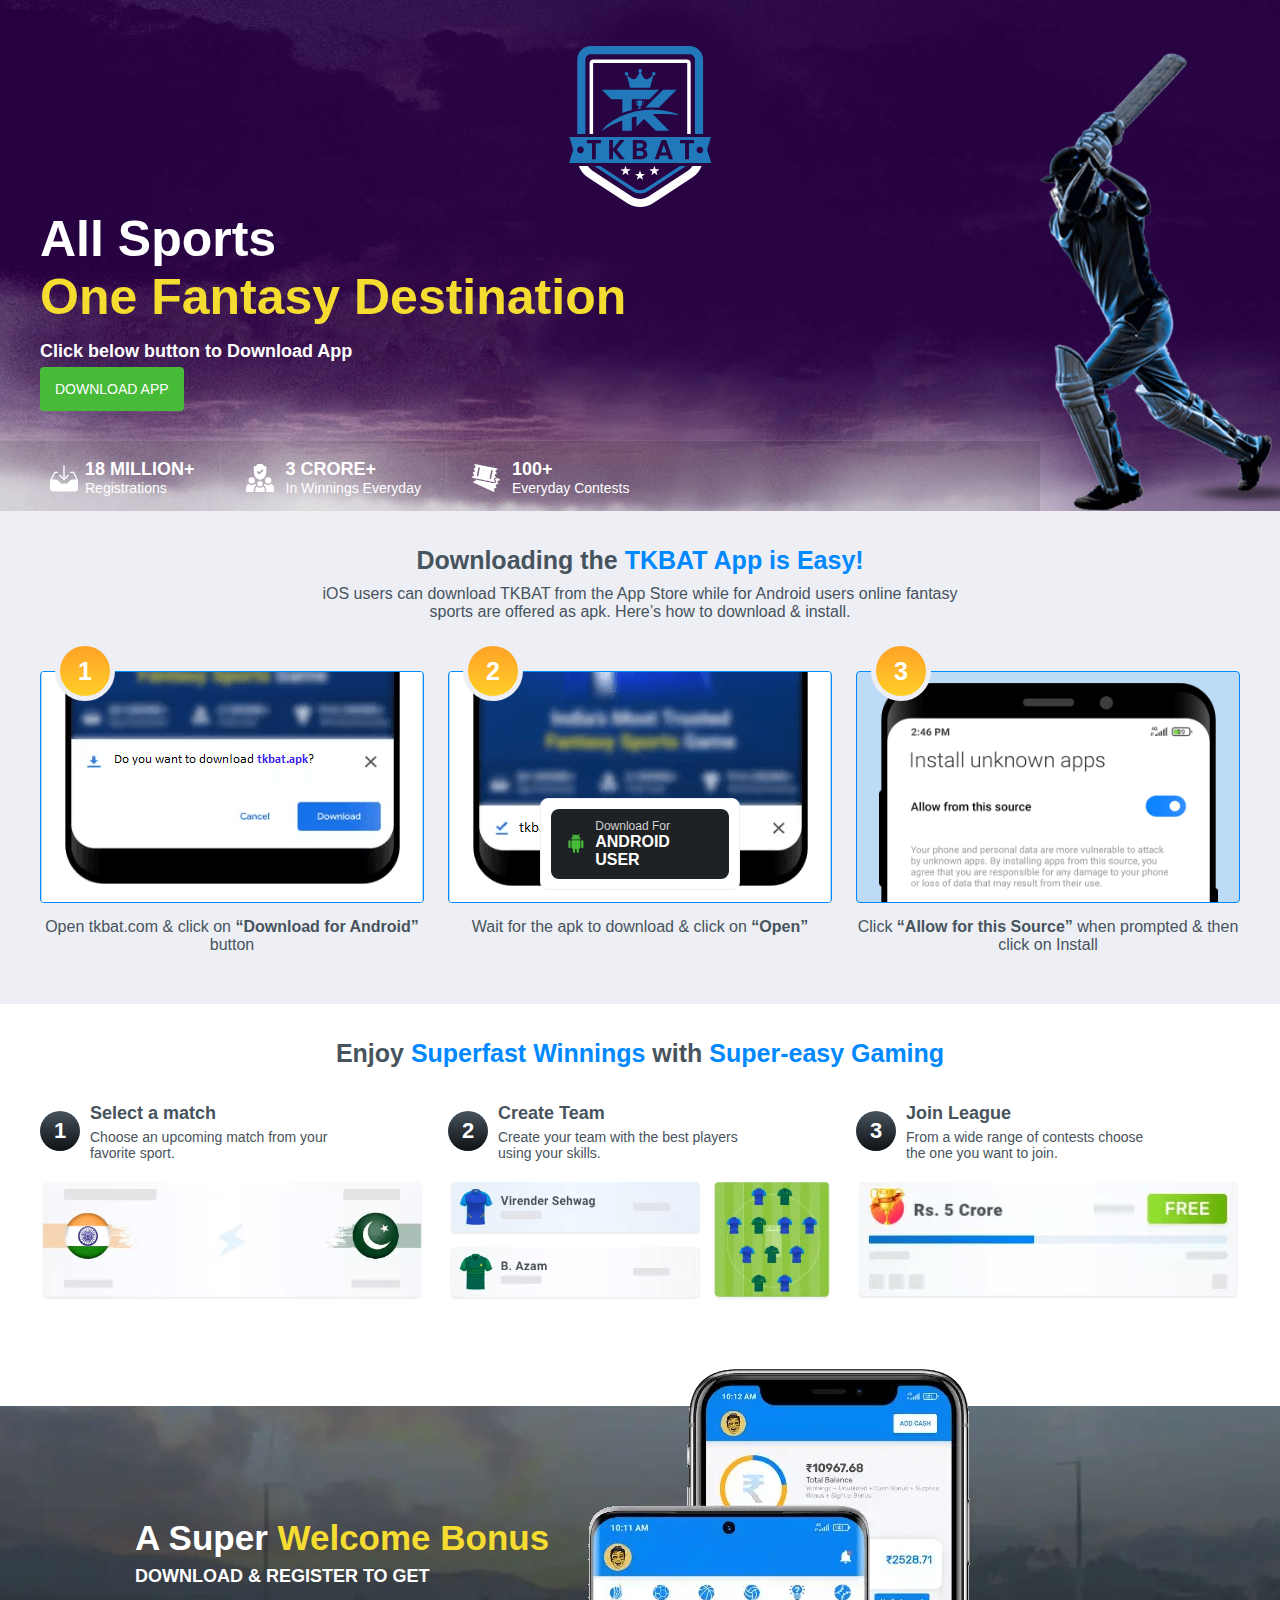
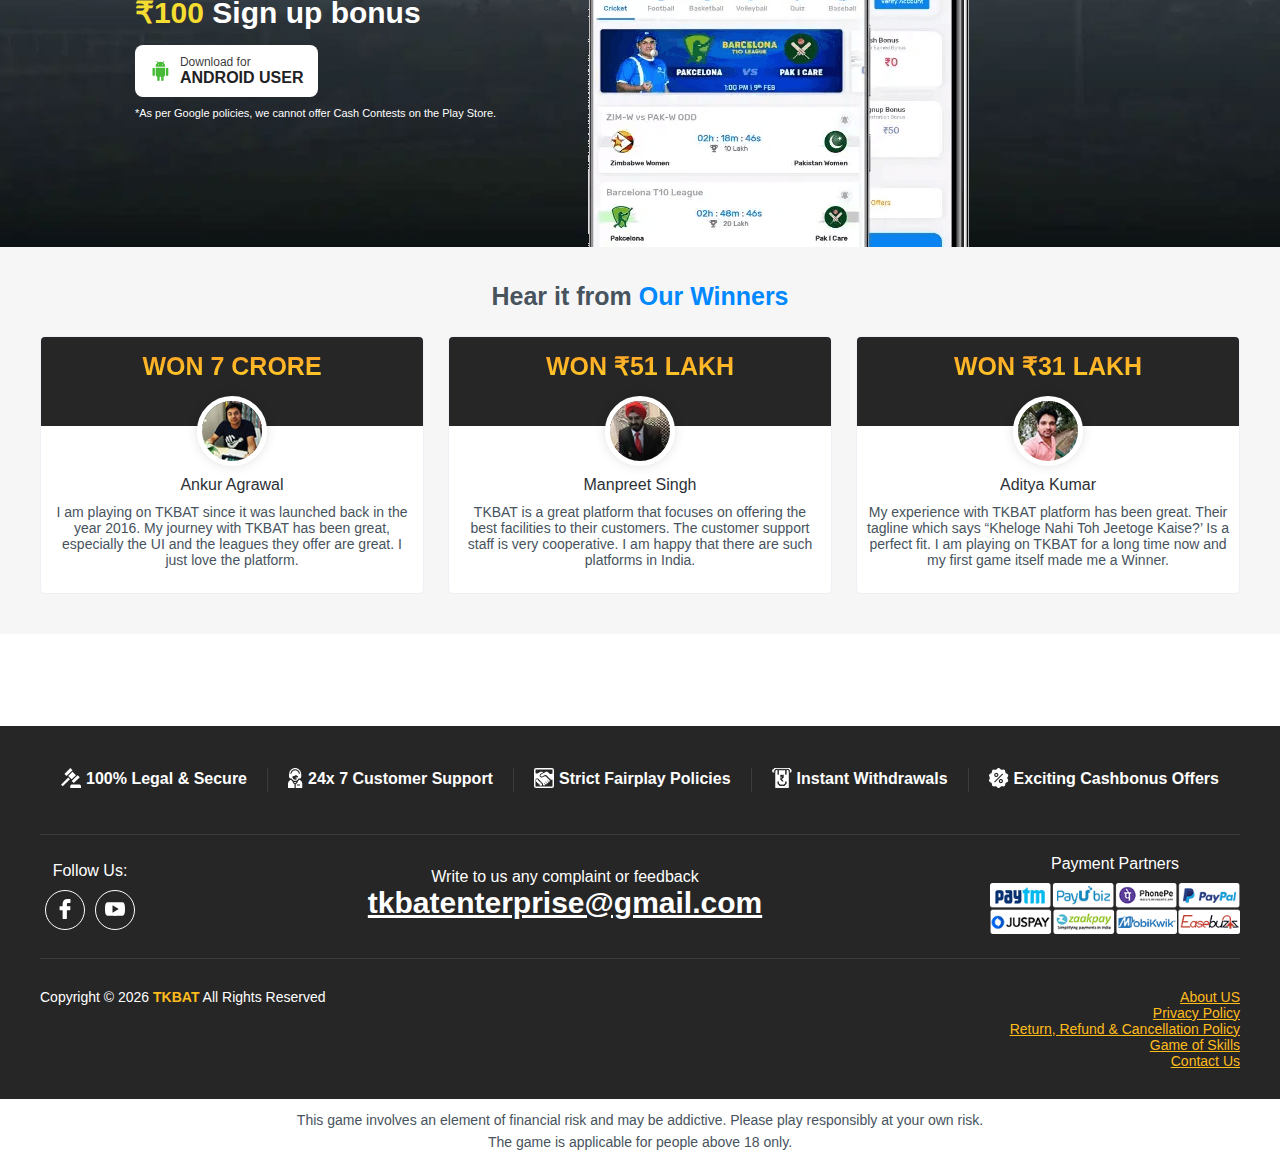
==== commit 7c20b4bc: "pages added" ====
--- a/index.html
+++ b/index.html
@@ -1961,7 +1961,8 @@
                             src="assets/img/android-icon.svg" width="20"
                             height="20" class="download for android"></span>
                     <p>Download for <strong>Android User</strong></p>
-                </a></div>
+                </a>
+            </div>
         </div>
     </div>
     <footer id="footer" class="footer_sec">
@@ -1985,7 +1986,7 @@
                 <div class="social_media">
                     <p class="text-center">Follow Us:</p>
                     <ul>
-                        <li><a href="https://www.facebook.com/tkbat/" target="_blank"><svg version="1.1" id="Layer_1"
+                        <li><a href="https://www.facebook.com/profile.php?id=100083013288446" target="_blank"><svg version="1.1" id="Layer_1"
                                     xmlns="http://www.w3.org/2000/svg" xmlns:xlink="http://www.w3.org/1999/xlink"
                                     x="0px" y="0px" viewBox="0 0 39 72.1" style="enable-background:new 0 0 39 72.1"
                                     xml:space="preserve">
@@ -1994,7 +1995,7 @@
                                             d="M37.5,0l-9.3,0C17.7,0,10.9,7,10.9,17.7v8.2H1.5c-0.8,0-1.5,0.7-1.5,1.5v11.9c0,0.8,0.7,1.5,1.5,1.5h9.4v29.9c0,0.8,0.7,1.5,1.5,1.5h12.3c0.8,0,1.5-0.7,1.5-1.5V40.7h11c0.8,0,1.5-0.7,1.5-1.5l0-11.9c0-0.4-0.2-0.8-0.4-1c-0.3-0.3-0.6-0.4-1-0.4h-11V19c0-3.3,0.8-5,5.1-5h6.3c0.8,0,1.5-0.7,1.5-1.5v-11C39,0.7,38.3,0,37.5,0L37.5,0z M37.5,0" />
                                     </g>
                                 </svg></a></li>
-                        <li><a href="https://twitter.com/tkbat" target="_blank"><svg version="1.1" id="Layer_1"
+                        <!-- <li><a href="https://twitter.com/tkbat" target="_blank"><svg version="1.1" id="Layer_1"
                                     xmlns="http://www.w3.org/2000/svg" xmlns:xlink="http://www.w3.org/1999/xlink"
                                     x="0px" y="0px" viewBox="0 0 384 312" style="enable-background:new 0 0 384 312"
                                     xml:space="preserve">
@@ -2027,8 +2028,8 @@
                                         <path class="social_icon"
                                             d="M39.8,0C28,0,18.4,3.5,11,10.4C3.7,17.3,0,26.1,0,36.6C0,47,3.6,55.7,10.7,62.7c7.1,7,16.6,10.5,28.3,10.5h0.4c12,0,21.7-3.5,29-10.5c7.4-7,11-15.7,10.8-26.1c-0.1-10.6-3.8-19.3-10.9-26.2C61.2,3.5,51.7,0,39.8,0L39.8,0z M39.8,0" />
                                     </g>
-                                </svg></a></li>
-                        <li><a href="https://www.youtube.com/c/tkbatFantasySportsPrivateLimited" target="_blank"><svg
+                                </svg></a></li> -->
+                        <li><a href="https://youtu.be/cQbZD8oEXpw" target="_blank"><svg
                                     version="1.1" id="Layer_1" xmlns="http://www.w3.org/2000/svg"
                                     xmlns:xlink="http://www.w3.org/1999/xlink" x="0px" y="0px" viewBox="0 0 384 264"
                                     style="enable-background:new 0 0 384 264" xml:space="preserve">
@@ -2037,7 +2038,7 @@
                                             d="M367.7,25.4C357.3,6.9,346,3.5,322.9,2.2C300,0.6,242.1,0,192,0c-50.2,0-108,0.6-131,2.2c-23,1.3-34.3,4.7-44.8,23.3C5.5,43.9,0,75.8,0,131.9c0,0,0,0.1,0,0.1c0,0,0,0.1,0,0.1v0.1c0,55.9,5.5,88,16.2,106.3c10.5,18.5,21.8,21.9,44.8,23.4c23,1.3,80.8,2.1,131,2.1c50.1,0,107.9-0.8,130.9-2.1c23-1.6,34.3-4.9,44.7-23.4C378.5,220.1,384,188,384,132.1c0,0,0-0.1,0-0.1c0,0,0,0,0-0.1C384,75.8,378.5,43.9,367.7,25.4L367.7,25.4z M144,204V60l120,72L144,204z M144,204" />
                                     </g>
                                 </svg></a></li>
-                        <li><a href="https://t.me/TKBAT" target="_blank"><svg xmlns="http://www.w3.org/2000/svg"
+                        <!-- <li><a href="https://t.me/TKBAT" target="_blank"><svg xmlns="http://www.w3.org/2000/svg"
                                     viewBox="0 -39 512.00189 512">
                                     <g>
                                         <path
@@ -2053,12 +2054,12 @@
                                             data-original="#000000" class="active-path" data-old_color="#000000"
                                             fill="#FFFFFF" />
                                     </g>
-                                </svg></a></li>
+                                </svg></a></li> -->
                     </ul>
                 </div>
                 <div class="feedback">
                     <p>Write to us any complaint or feedback <a
-                            href="mailto:support@tkbat.com">support@tkbat.com</a></p>
+                            href="mailto:tkbatenterprise@gmail.com">tkbatenterprise@gmail.com</a></p>
                 </div>
                 <div class="payment_partners">
                     <p class="text-center">Payment Partners</p><img
@@ -2072,7 +2073,11 @@
                         Reserved</p>
                 </div>
                 <div class="column text-right">
+                    <p><a href="about.html">About US</a></p>
                     <p><a href="privacy-policy.html">Privacy Policy</a></p>
+                    <p><a href="returnpolicy.html">Return, Refund & Cancellation Policy</a></p>
+                    <p><a href="gamesofskill.html">Game of Skills</a></p>
+                    <p><a href="contact.html">Contact Us</a></p>
                 </div>
             </div>
         </div>
